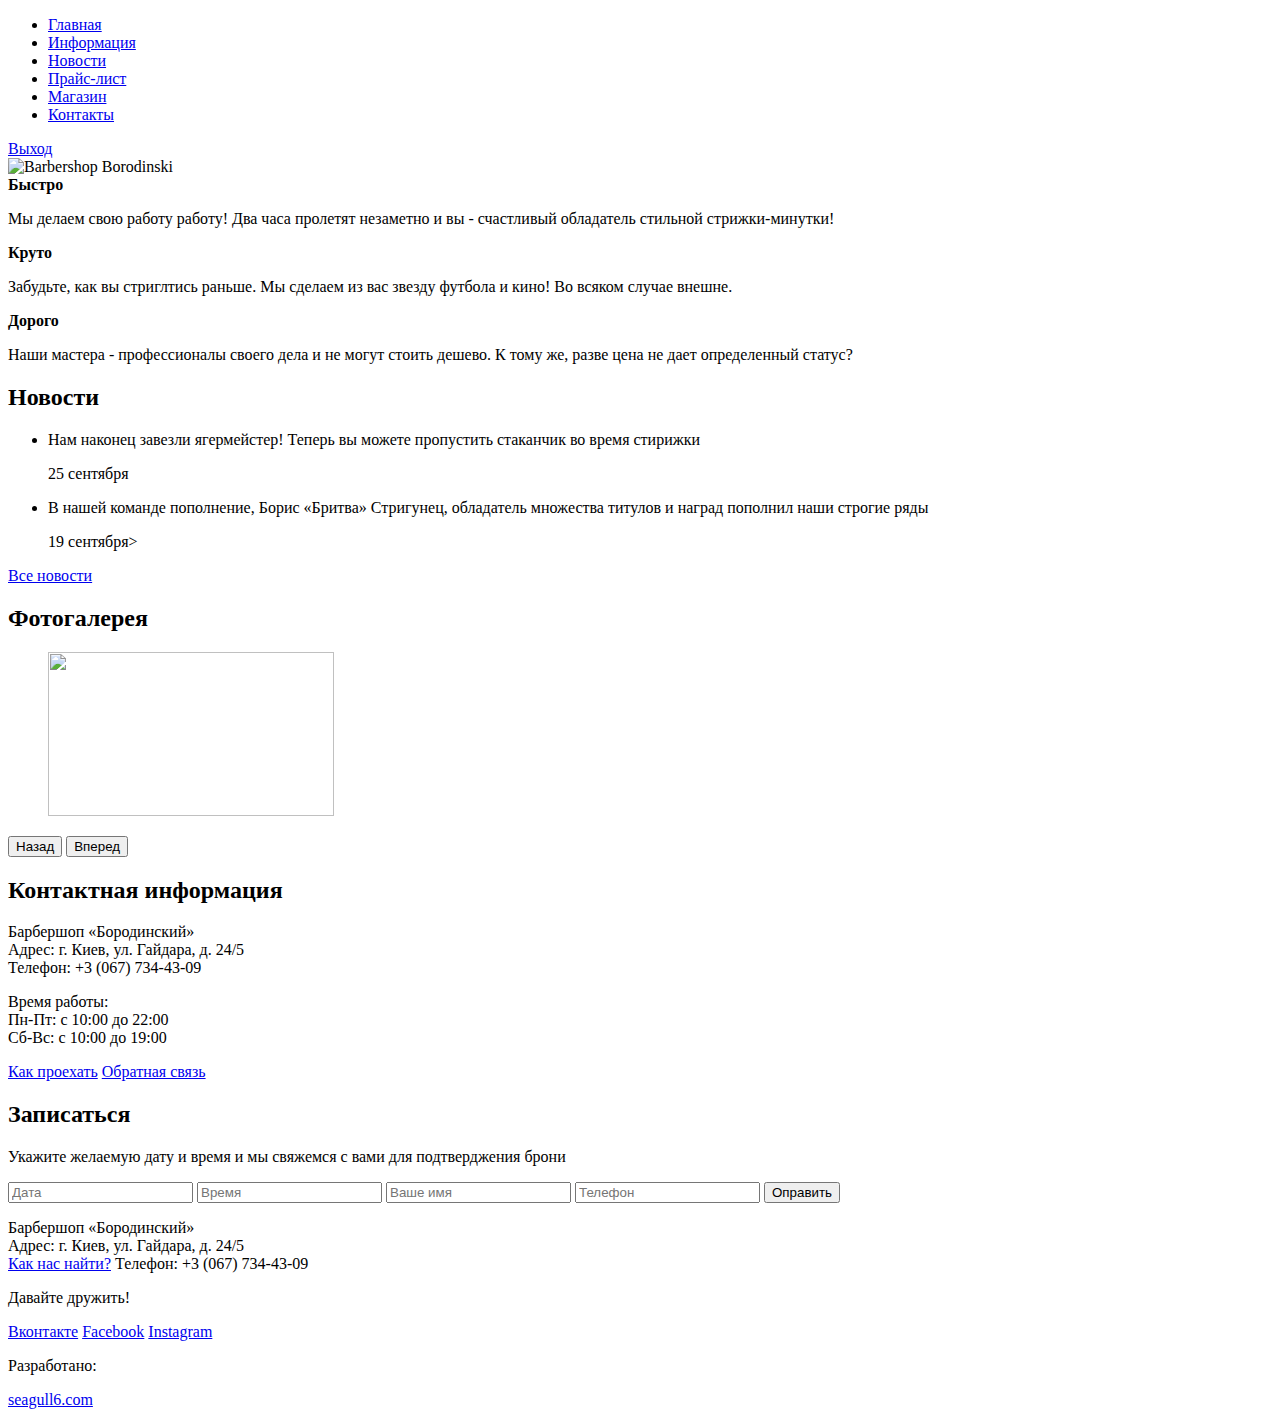
==== index.html @ 28581df2 "Init" ====
<!DOCTYPE html>
<html lang="ru">
<head>
	<meta charset="utf-8">
	<title>Barbershop</title>
</head>
<body>
	<header classs="main-header">
		<div class="container">
			<nav class="main-navigation">
				<ul>
					<li>
						<a href="#">Главная</a>
					</li>
					<li>
						<a href="#">Информация</a>
					</li>
					<li>
						<a href="#">Новости</a>
					</li>
					<li>
						<a href="#">Прайс-лист</a>
					</li>
					<li>
						<a href="#">Магазин</a>
					</li>
					<li>
						<a href="#">Контакты</a>
					</li>
				</ul>
			</nav>
			<div class="user-block">
				<a class="login" href="#">Выход</a>
			</div>
		</div>
	</header>
	<main class="container">
		<div class="index-logo">
			<img src="img/index-logo.png" width="204" height="102" alt="Barbershop Borodinski">
		</div>
		<section clsss="features">
			<div class="features-item">
				<b class="features-name">Быстро</b>
				<p>Мы делаем свою работу работу! Два часа пролетят незаметно и вы - счастливый обладатель стильной стрижки-минутки!</p>
			</div>
			<div class="features-item">
				<b class="features-name">Круто</b>
				<p>Забудьте, как  вы стриглтись раньше. Мы сделаем из вас звезду футбола и кино! Во всяком случае внешне.</p>
			</div>
			<div class="features-item">
				<b class="features-name">Дорого</b>
				<p>Наши мастера - профессионалы своего дела и не могут стоить дешево. К тому же, разве цена не дает определенный статус?</p>
			</div>
		</section>
		<div class="index-content">
			<div class="index-content-left">
				<h2 class="index-content-title">Новости</h2>
				<ul class="news-preview">
					<li>
						<p>Нам наконец завезли ягермейстер! Теперь вы можете пропустить стаканчик  во время стирижки</p>
						<time datetime="2017-09-25">25 сентября</time>
					</li>
					<li>
						<p>В нашей команде пополнение, Борис «Бритва» Стригунец, обладатель множества титулов и наград пополнил наши строгие ряды</p>
						<time datetime="2017-09-19">19 сентября></time>
					</li>
				</ul>
				<a class="btn" href="#">Все новости</a>
			</div>
			<div class="index-content-right">
				<h2 class="index-content-title">Фотогалерея</h2>
				<div class="gallery">
					<figure class="gallery-content">
						<img src="img/photo-1.jpg" width="286" height="164" alt="">
					</figure>
					<button class="btn gallery-prev">Назад</button>
					<button class="btn gallery-next">Вперед</button>
				</div>
			</div>
			<div class="index-content">
				<div class="inex-content-left">
					<h2 class="index-content-title">Контактная информация</h2>
					<p>
						Барбершоп «Бородинский»<br>
						Адрес: г. Киев, ул. Гайдара, д. 24/5<br>
						Телефон: +3 (067) 734-43-09
					</p> 
					<p>
						Время работы:<br>
						Пн-Пт: с 10:00 до 22:00<br>
						Сб-Вс: с 10:00 до 19:00
					</p>
					<a class="btn" href=#"">Как проехать</a>
					<a class="btn" href="#">Обратная связь</a>
				</div>
				<div class="index-content-right">
					<h2 class="index-content-title">Записаться</h2>
					<p>Укажите желаемую дату и время и мы свяжемся с вами для подтверджения брони</p>
					<form class="apointment-form" action="https://echo.seagull6.com" method="post">
						<input type="text" name="date" value="" placeholder="Дата">
						<input type="text" name="time" value="" placeholder="Время">
						<input type="text" name="name" value="" placeholder="Ваше имя">
						<input type="tel" name="phone" value="" placeholder="Телефон">
						<button class="btn" type="submit">Оправить</button>
					</form>
				</div>
			</div>
		</main>
		<footer class="main-footer">
			<div class="container">
				<div class="footer-contacts">
					<p>Барбершоп «Бородинский»<br>
						Адрес: г. Киев, ул. Гайдара, д. 24/5<br>
						<a href="#">Как нас найти?</a>
						Телефон: +3 (067) 734-43-09</p>
				<div class="footer-social">
					<p>Давайте дружить!</p>
					<a class="social-btn social-btn-vk" href="#">Вконтакте</a>
					<a class="social-btn social-btn-fb" href="#">Facebook</a>
					<a class="social-btn social-btn-inst" href="#">Instagram</a>
				</div>
				<div class="footer-copyright">
					<p>Разработано:</p>
					<a class="btn" href="https://seagull6.com">seagull6.com</a>
				</div>
			</div>
		</footer>
	</body>
	</html>
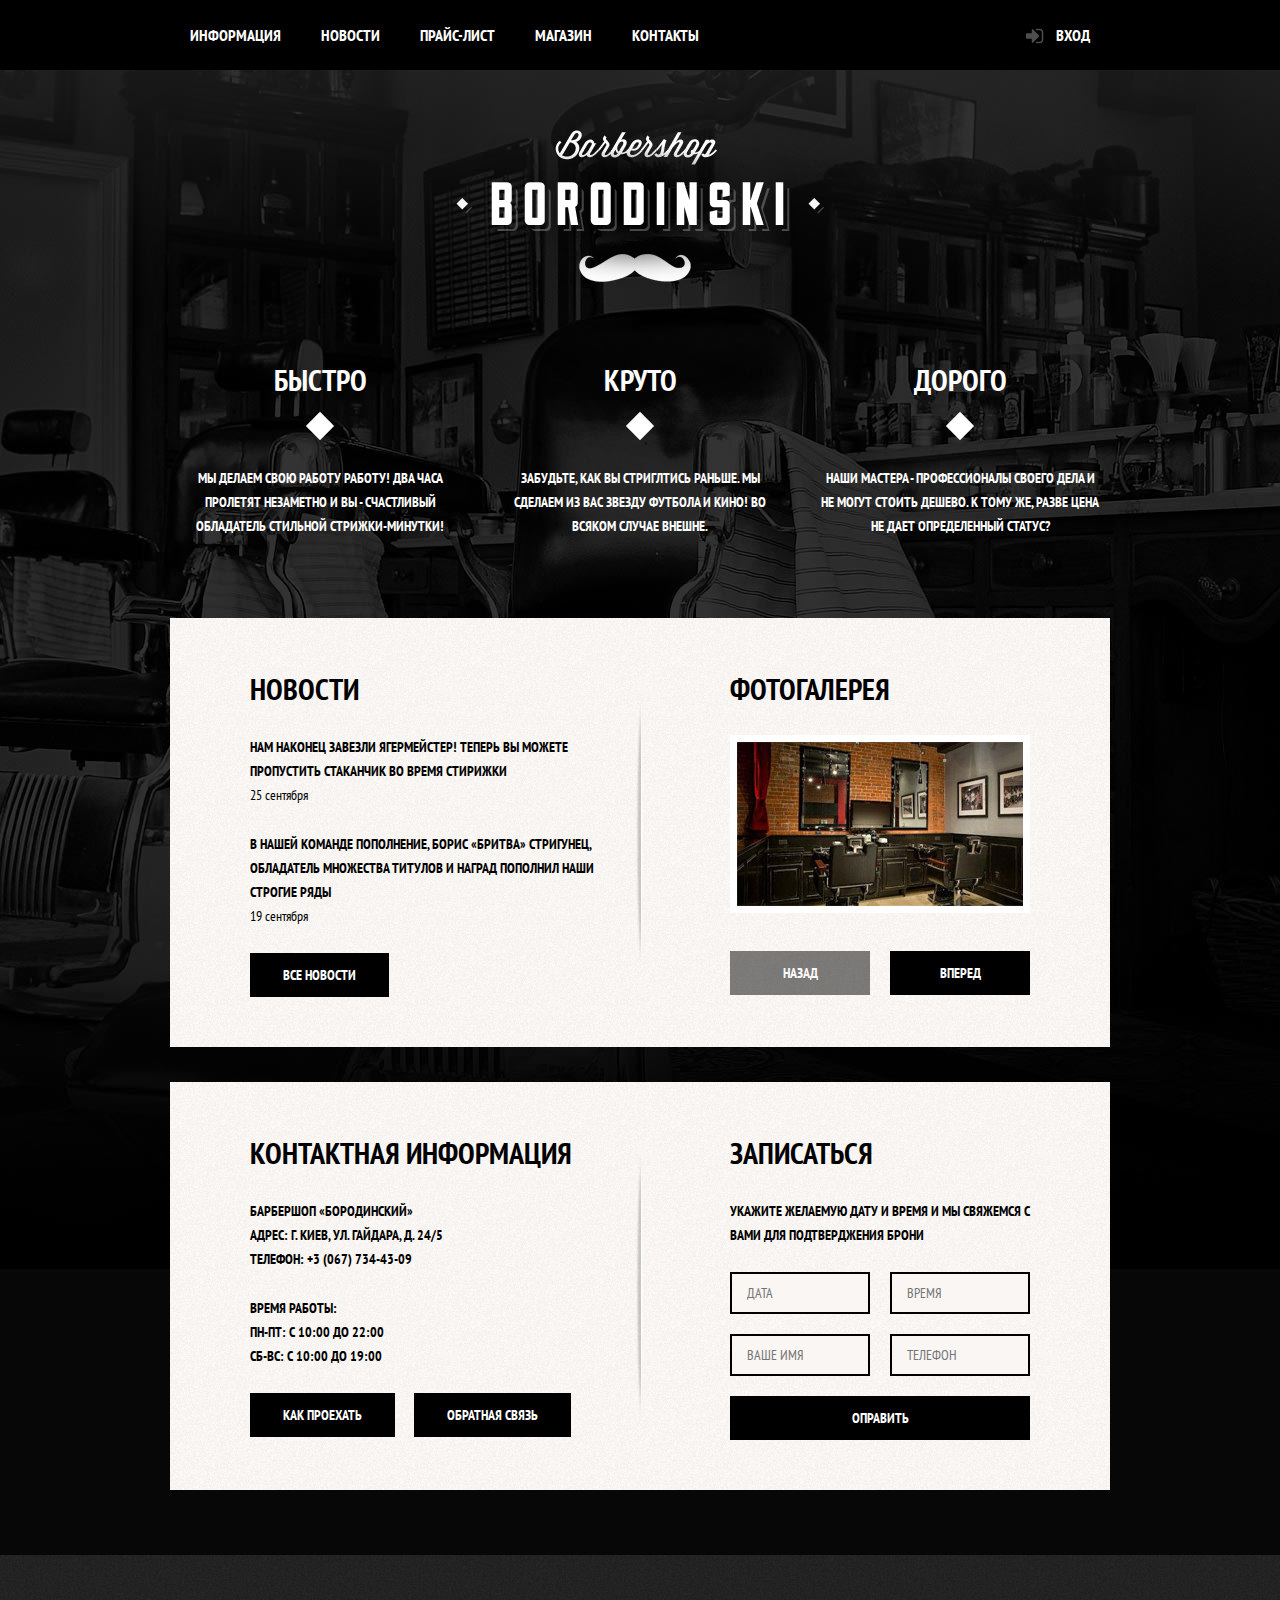
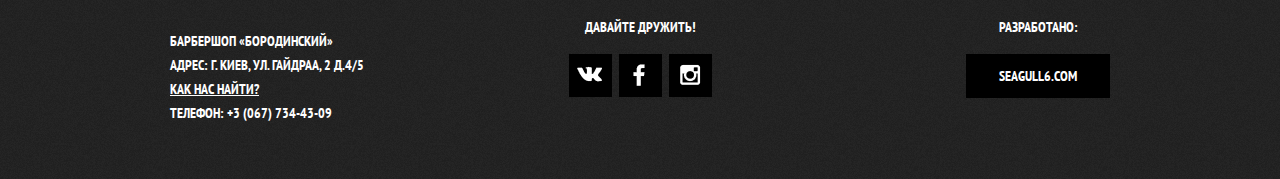
==== commit 6ff2b73f: "add js" ====
--- a/index.html
+++ b/index.html
@@ -2,16 +2,16 @@
 <html lang="ru">
 <head>
 	<meta charset="utf-8">
-	<title>Barbershop</title>
+	<title>Барбершоп «Бородинский»</title>
+	<link href="https://fonts.googleapis.com/css?family=PT+Sans+Narrow:400,700&amp;subset=cyrillic" rel="stylesheet">
+	<link rel="stylesheet" href="css/normalize.css">
+	<link rel="stylesheet" href="css/style.css">
 </head>
 <body>
-	<header classs="main-header">
-		<div class="container">
+	<header class="main-header">
+		<div class="container clearfix">
 			<nav class="main-navigation">
 				<ul>
-					<li>
-						<a href="#">Главная</a>
-					</li>
 					<li>
 						<a href="#">Информация</a>
 					</li>
@@ -19,10 +19,10 @@
 						<a href="#">Новости</a>
 					</li>
 					<li>
-						<a href="#">Прайс-лист</a>
+						<a href="price.html">Прайс-лист</a>
 					</li>
 					<li>
-						<a href="#">Магазин</a>
+						<a href="shop.html">Магазин</a>
 					</li>
 					<li>
 						<a href="#">Контакты</a>
@@ -30,15 +30,15 @@
 				</ul>
 			</nav>
 			<div class="user-block">
-				<a class="login" href="#">Выход</a>
-			</div>
+				<a class="login" href="/login">Вход</a>
+			</div> 
 		</div>
 	</header>
 	<main class="container">
 		<div class="index-logo">
-			<img src="img/index-logo.png" width="204" height="102" alt="Barbershop Borodinski">
+			<img src="img/index-logo.png" width="368" height="204" alt="Barbershop Borodinski">
 		</div>
-		<section clsss="features">
+		<section class="features clearfix">
 			<div class="features-item">
 				<b class="features-name">Быстро</b>
 				<p>Мы делаем свою работу работу! Два часа пролетят незаметно и вы - счастливый обладатель стильной стрижки-минутки!</p>
@@ -52,7 +52,7 @@
 				<p>Наши мастера - профессионалы своего дела и не могут стоить дешево. К тому же, разве цена не дает определенный статус?</p>
 			</div>
 		</section>
-		<div class="index-content">
+		<div class="index-content clearfix">
 			<div class="index-content-left">
 				<h2 class="index-content-title">Новости</h2>
 				<ul class="news-preview">
@@ -62,7 +62,7 @@
 					</li>
 					<li>
 						<p>В нашей команде пополнение, Борис «Бритва» Стригунец, обладатель множества титулов и наград пополнил наши строгие ряды</p>
-						<time datetime="2017-09-19">19 сентября></time>
+						<time datetime="2017-09-19">19 сентября</time>
 					</li>
 				</ul>
 				<a class="btn" href="#">Все новости</a>
@@ -71,48 +71,50 @@
 				<h2 class="index-content-title">Фотогалерея</h2>
 				<div class="gallery">
 					<figure class="gallery-content">
-						<img src="img/photo-1.jpg" width="286" height="164" alt="">
+						<a href="#"><img src="img/photogallery.jpg" width="286" height="164" alt=""></a>
 					</figure>
-					<button class="btn gallery-prev">Назад</button>
-					<button class="btn gallery-next">Вперед</button>
+					<button class="btn gallery-prev" type="button" disabled>Назад</button>
+					<button class="btn gallery-next" type="button">Вперед</button>
 				</div>
 			</div>
-			<div class="index-content">
-				<div class="inex-content-left">
-					<h2 class="index-content-title">Контактная информация</h2>
-					<p>
-						Барбершоп «Бородинский»<br>
-						Адрес: г. Киев, ул. Гайдара, д. 24/5<br>
-						Телефон: +3 (067) 734-43-09
-					</p> 
-					<p>
-						Время работы:<br>
-						Пн-Пт: с 10:00 до 22:00<br>
-						Сб-Вс: с 10:00 до 19:00
-					</p>
-					<a class="btn" href=#"">Как проехать</a>
-					<a class="btn" href="#">Обратная связь</a>
+		</div>
+		<div class="index-content clearfix">
+			<div class="index-content-left">
+				<h2 class="index-content-title">Контактная информация</h2>
+				<p>
+					Барбершоп «Бородинский»<br>
+					Адрес: г. Киев, ул. Гайдара, д. 24/5<br>
+					Телефон: +3 (067) 734-43-09
+				</p> 
+				<p>
+					Время работы:<br>
+					Пн-Пт: с 10:00 до 22:00<br>
+					Сб-Вс: с 10:00 до 19:00
+				</p>
+				<a class="btn js-open-map" href="#">Как проехать</a>
+				<a class="btn" href="#">Обратная связь</a>
+			</div>
+			<div class="index-content-right">
+				<h2 class="index-content-title">Записаться</h2>
+				<p>Укажите желаемую дату и время и мы свяжемся с вами для подтверджения брони</p>
+				<form class="appointment-form" action="https://echo.seagull6.com" method="post">
+					<input type="text" name="date" value="" placeholder="Дата">
+					<input type="text" name="time" value="" placeholder="Время">
+					<input type="text" name="name" value="" placeholder="Ваше имя">
+					<input type="tel" name="phone" value="" placeholder="Телефон">
+					<button class="btn" type="submit">Оправить</button>
+				</form>
+			</div>
+		</div>
+	</main>
+	<footer class="main-footer clearfix">
+		<div class="container">
+			<div class="footer-contacts">
+				<p>Барбершоп «Бородинский»<br>
+					Адрес: г. Киев, ул. Гайдраа, 2 д.4/5<br>
+					<a href="#" class="js-open-map-footer">Как нас найти?</a><br>
+					Телефон: +3 (067) 734-43-09</p>
 				</div>
-				<div class="index-content-right">
-					<h2 class="index-content-title">Записаться</h2>
-					<p>Укажите желаемую дату и время и мы свяжемся с вами для подтверджения брони</p>
-					<form class="apointment-form" action="https://echo.seagull6.com" method="post">
-						<input type="text" name="date" value="" placeholder="Дата">
-						<input type="text" name="time" value="" placeholder="Время">
-						<input type="text" name="name" value="" placeholder="Ваше имя">
-						<input type="tel" name="phone" value="" placeholder="Телефон">
-						<button class="btn" type="submit">Оправить</button>
-					</form>
-				</div>
-			</div>
-		</main>
-		<footer class="main-footer">
-			<div class="container">
-				<div class="footer-contacts">
-					<p>Барбершоп «Бородинский»<br>
-						Адрес: г. Киев, ул. Гайдара, д. 24/5<br>
-						<a href="#">Как нас найти?</a>
-						Телефон: +3 (067) 734-43-09</p>
 				<div class="footer-social">
 					<p>Давайте дружить!</p>
 					<a class="social-btn social-btn-vk" href="#">Вконтакте</a>
@@ -125,5 +127,27 @@
 				</div>
 			</div>
 		</footer>
+		<div class="modal-content">
+			<button class="modal-content-close" type="button" title="Закрыть">Закрыть</button>
+			<h2 class="modal-content-title">Личный кабинет</h2>
+			<p>Введите свой логин и пароль</p>
+			<form class="login-form" action="#" method="post">
+				<input class="icon-user" type="text" name="login" placeholder="Логин">
+				<input class="icon-password" type="password" name="password" placeholder="Пароль">
+				<label class="login-checkbox">
+					<input type="checkbox" name="remember">
+					<span class="checkbox-indicator"></span>
+					Запомните меня 
+				</label>
+				<a class="restore" href="#">Я забыл пароль!</a>
+				<button class="btn" type="submit">Войти</button>
+			</form>
+		</div>
+		<div class="modal-content-map">
+			<button class="modal-content-close" type="button" title="Закрыть">Закрыть</button>
+			<iframe src="https://www.google.com/maps/embed?pb=!1m18!1m12!1m3!1d2541.1032213318535!2d30.495070315731184!3d50.439177979473925!2m3!1f0!2f0!3f0!3m2!1i1024!2i768!4f13.1!3m3!1m2!1s0x40d4cef1eec696e3%3A0x38a418f5507aa73e!2z0LLRg9C70LjRhtGPINCT0LDQudC00LDRgNCwLCA1LCDQmtC40ZfQsg!5e0!3m2!1sru!2sua!4v1500497682839" width="766" height="561" style="border:0" allowfullscreen></iframe>
+		</div>
+		<div class="modal-overlay"></div>
+		<script src="js/scripts.js"></script>
 	</body>
 	</html>
--- a/css/style.css
+++ b/css/style.css
@@ -0,0 +1,1105 @@
+html,
+body {
+	margin: 0;
+	padding: 0;
+}
+
+body {
+	min-width: 960px;
+	font-weight: 700;
+	font-size: 14px;
+	line-height: 24px;
+	font-family: "PT Sans Narrow", "Arial", sans-serif ;
+	text-transform: uppercase;
+	color: #fff;
+	background: #000 url("../img/barbershop-index.jpg") no-repeat center top;
+}
+
+img {
+	width: 100%;
+	height: auto;
+}
+
+.clearfix::after { 
+	content: "";
+	display: table;
+	clear: both;
+}
+
+.main-header {
+	min-height: 70px;
+	margin-bottom: 60px;
+	color: #fff;
+	background-color: #000;
+}
+
+.main-navigation {
+	float: left;
+	width: 780px;
+}
+
+.main-navigation .logo-inner {
+	float: left;
+	width: 111px;
+	height: 20px;
+	padding-top: 22px;
+}
+
+.main-navigation .logo-inner img {
+	width: 111px;
+	height: 24px;
+}
+
+.main-navigation .logo-inner:hover {
+	background: none;
+}
+
+.main-navigation a {
+	color: #fff;
+	text-decoration: none;
+	padding: 25px 20px;
+	display: block;
+}
+
+.main-navigation a:hover {
+	background: #242424;
+}
+
+.main-navigation ul {
+	margin: 0;
+	padding: 0;
+	list-style: none;
+	font-size: 0;
+}
+
+.main-navigation li {
+	display: inline-block;
+	vertical-align: top;
+	font-size: 16px; 
+	line-height: 20px;
+}
+
+.main-navigation .active {
+	position: relative;
+}
+
+.main-navigation .active::after {
+	content: "";
+	position: absolute;
+	right: 20px;
+	bottom: 0;
+	left: 20px;
+	height: 5px;
+	background-color: #ffffff;
+}
+
+.main-navigation .active span {
+	display: block;
+	padding: 25px 20px;
+}
+
+
+.container {
+	width: 940px;
+	padding: 0 10px;
+	margin: 0 auto; /* Центровка контейнера */
+}
+
+.user-block {
+	float: right;
+	max-width: 140px;
+}
+
+.login {
+	display: inline-block;
+	position: relative;
+	font-size: 16px;
+	line-height: 20px;
+	vertical-align: top;
+	color: #fff;
+	text-decoration: none;
+	padding: 25px 20px;
+	padding-left: 50px;
+}
+
+.login:hover {
+	background: #242424;
+}
+
+.login::before {
+	content: "";
+	width: 18px;
+	height: 18px;
+	position: absolute;
+	top: 28px;
+	left: 20px;
+	background: transparent url("../img/sprites.png") no-repeat;
+	background-position: -15px -15px; 
+	opacity: 0.3; 
+}
+
+.login:hover::before {
+	opacity: 1;
+}
+
+/* INDEX.HTML begin */
+
+.index-logo {
+	width: 368px;
+	height: 204px;
+	margin: 0 auto;
+	margin-bottom: 25px;
+}
+
+.features {
+	margin-bottom: 80px;
+}
+
+.features-item {
+	float: left;
+	width: 300px;
+	margin-right: 20px;  /* только для оформления сетки */
+	min-height: 175px;
+	text-align: center;
+}
+
+.features-item:last-child {
+	margin-right: 0; /* Убираем у последнего эл-та отступ справа */
+}
+
+.features-name {
+	position: relative;
+	display: block;
+	margin-bottom: 30px;
+	padding-bottom: 35px;
+	font-size: 30px;
+	line-height: 42px;
+}
+
+.features-name::after {
+	content: "";
+	display: block;
+	position: absolute;
+	bottom: 0;
+	left: 50%; 
+	margin-left: -10px;
+	width: 20px;
+	height: 20px;
+	transform: rotate(45deg);
+	background-color: #fff;
+}
+
+.features-item p {
+	margin: 10px;
+	margin-bottom: 0;
+}
+
+.index-content {
+	padding: 50px 80px;
+	margin-bottom: 35px;
+	color: #000000;
+	background:
+	url(../img/index-content-shadow.png) no-repeat center,
+	#f8f5f2 url("../img/bg_contentblock.png") repeat;
+}
+
+.index-content-title {
+	margin: 0;
+	margin-bottom: 25px;
+	font-size: 30px;
+	line-height: 42px;
+}
+
+.index-content p {
+	margin: 0;
+	margin-bottom: 25px;
+}
+
+.news-preview {
+	margin: 0;
+	padding: 0;
+	padding-right: 35px; /* Для переноса  */
+	list-style: none;
+}
+
+.news-preview li {
+	margin-bottom: 25px;
+}
+
+.news-preview p {
+	margin-bottom:  0;
+}
+
+.news-preview time {
+	text-transform: none;
+	font-weight: 400;
+}
+
+.index-content-left { 
+	float: left;
+	width: 380px;
+}
+
+.index-content-right {
+	float: right;
+	width: 300px;
+}
+
+.index-content-left {
+	float: left;
+	width: 380px;
+}
+
+.index-content-right {
+	float: right;
+	width: 300px;
+}
+
+
+.btn {  /* универсальный класс для кнопок */
+	display: inline-block;
+	vertical-align: top;
+	margin-right: 16px;
+	padding: 10px 33px;
+	font-weight: 700;
+	font-size: 14px;
+	line-height: 24px;
+	font-family: "PT Sans Narrow", "Arial", sans-serif ;
+	color: #ffffff;
+	text-transform: uppercase;
+	text-decoration: none;
+	background-color: #000000;
+	border: none;
+	outline: none;
+	cursor: pointer;
+}
+
+.btn:hover,
+.btn:active {
+	background-color: #663d15;
+}
+
+.btn.disabled,
+.btn:disabled {
+	cursor: default;
+	opacity: 0.5 ;
+}
+
+.btn.disabled:hover,
+.btn:disabled:hover {
+	background-color: #000000;
+}
+
+.gallery {
+	position: relative;
+	height: 260px;
+}
+
+.gallery-content {
+	height: 164px;
+	margin: 0;
+	background-color: ##cccccc;
+	border: 7px solid #ffffff;
+}
+
+.gallery-content a {
+	position: absolute;
+	top: 7px;
+	left: 7px;
+}
+
+.gallery-content img {
+	width: 286px;
+	height: 164px;
+}
+
+.gallery .btn {
+	position: absolute;
+	bottom: 0;
+	width: 140px;
+	margin: 0;
+}
+
+.gallery-prev {
+	left: 0;
+}
+
+.gallery-next {
+	right: 0;
+}
+
+.appointment-form input {
+	float: left;
+	width: 106px;
+	padding: 7px 15px;
+	margin-right: 20px;
+	margin-bottom: 20px;
+	font-size: 14px;
+	line-height: 24px;
+	font-family: "PT Sans Narrow", "Arial", sans-serif ;
+	color: #000000;
+	text-transform: uppercase;
+	background-color: #f9f6f3;
+	border: 2px solid #000000;
+	outline: none;
+}
+
+.appointment-form input:nth-child(2n) {
+	margin-right: 0;
+}
+
+.appointment-form .btn{
+	clear: both;
+	width: 100%;
+}
+
+.appointment-form input:focus {
+	border: 2px solid #663d15;
+}                            
+
+
+/* PRICE begin */
+
+/* Оформление внутреннего блока */
+.inner-page {
+	color: #000000;
+	background: #f8f5f2 url("../img/bg_contentblock.png") repeat;
+}
+
+.inner-page .main-header {
+	margin-bottom: 55px;
+}
+
+.inner-page-title {
+	width: 940px;
+	margin-bottom: 49px;
+}
+
+.inner-page-title h1 {
+	margin: 0;
+	margin-bottom: 20px;
+	padding: 0;
+	font-size: 30px;
+	line-height: 42px;
+}
+
+.breadcrumbs {
+	padding: 0;
+	margin: 0;
+	list-style: none;
+}
+
+.breadcrumbs li {
+	position: relative;
+	display: inline;
+	padding-right: 40px;
+}
+
+.breadcrumbs li::after {
+	content: "";
+	position: absolute;
+	top: 4px;
+	right: 18px;
+	width: 8px;
+	height: 8px;
+	background-color: #000000;
+	transform: rotate(45deg);
+}
+
+.breadcrumbs a {
+	color: #000000;
+	text-decoration: none;
+}
+
+.breadcrumbs a:hover {
+	text-decoration: underline;
+}
+
+.breadcrumbs .current {
+	color: #aba9a7;
+}
+
+.breadcrumbs .current::after {
+	display: none;
+}
+
+/* ОБщие стили для контентных тегов */
+.inner-content {
+	margin-bottom: 15px;
+}
+
+.inner-content h2 {
+	margin-top: 60px;
+	margin-bottom: 30px;
+	font-size: 24px;
+	line-height: 30px;
+}
+
+.inner-content h3 {
+	margin-top: 60px;
+	margin-bottom: 30px;
+	font-size: 20px;
+	line-height: 24px;
+}
+
+.inner-content h2 + h3{
+	margin-top: 30px;
+}
+
+.inner-content p {
+	margin: 24px 0;
+}
+
+ .inner-content table {
+	border-collapse: collapse;
+}
+
+.inner-content td {
+	padding: 10px 15px;
+	border: 2px solid #000000;
+}
+
+/* Особые стили для контентных тегов */
+.big-heading {
+	margin-top: 55px;
+	margin-bottom: 65px;
+	text-align: center;
+}
+
+.big-heading h2 {
+	position: relative;
+	display: inline-block ;
+	z-index: 2;
+	margin: 0;
+	padding: 0 25px;
+	font-size: 48px;
+	line-height: 48px;
+	text-align: center;
+	background: #f8f3f0 url("../img/bg_contentblock.png") repeat;
+}
+
+.big-heading::after {
+	content: "";
+	position: relative;
+	top: -25px;
+	z-index: 1;
+	display: block;
+	border-bottom: 2px solid #000000;
+}
+
+.custom-list-1 {
+	margin: 14px 0;
+	padding: 0;
+	list-style: none;
+}
+
+.custom-list-1 li {
+	position: relative;
+	padding-left: 20px;
+	margin-bottom: 15px;
+}
+
+.custom-list-1 li::before {
+	content: "";
+	position: absolute;
+	left: 0;
+	top: 8px;
+	width: 8px;
+	height: 8px;
+	background-color: #000000;
+	transform: rotate(45deg);
+}
+
+.prices-table {
+	width: 100%;
+}
+
+.prices-table td {
+	width: 50%;
+}
+
+.prices-table td:last-child {
+	text-align: center;
+} 
+
+.short-text {
+	padding-right: 80px;
+}
+
+/* Колонки для контента */
+.inner-columns {
+	margin: 60px 0;
+}
+
+.inner-columns:last-child {
+	margin-bottom: 0;
+}
+
+.inner-column-left,
+.inner-column-right { 
+	width: 460px;
+} 
+
+.inner-column-left {
+	float: left;
+}
+
+.inner-column-right {
+	float: right;
+}
+
+.inner-column-left *:first-child,
+.inner-column-right *:first-child {
+	margin-top: 0;
+}
+
+.inner-column-left *:last-child,
+.inner-column-right *:last-child {
+	margin-bottom: 0;
+}
+
+/*  shop */ 
+.selection-form {
+	float: left;
+	width: 220px;
+}
+
+.selection-form fieldset {
+	border: none;
+	margin: 0;
+	padding: 0;
+	margin-bottom: 32px;
+}
+
+.selection-form legend {
+	font-size: 24px;
+	line-height: 36px;
+	margin-bottom: 29px;
+} 
+
+.selection-form ul {
+	margin: 0;
+	padding: 0;
+}
+
+.selection-form li {
+	list-style: none;
+	font-size: 14px; /* поставить правильный шрифт и отступ */
+	line-height: 20px;
+	margin-bottom: 17px;
+}
+
+.selection-form input {
+	display: none;
+}
+
+.selection-form label {
+	position: relative;
+	cursor: pointer;
+	padding-left: 43px;
+}
+
+.selection-form label:before {
+	content: "";
+	display: inline-block;
+	position: absolute;
+	vertical-align: top;
+	left: 0;
+	width: 16px;
+	height: 16px;
+	border: 2px solid black;
+}
+
+.selection-form input[type="radio"] + label:before {
+	content: "";
+	border-radius: 50%;
+	display: inline-block;
+	vertical-align: top;
+}
+
+.selection-form input[type="checkbox"]:checked +  label:before {
+	content: "";
+	display: inline-block;
+	vertical-align: top;
+	position: absolute;
+	background: url(../img/sprites.png) no-repeat;
+	background-position: -121px -119px ;
+}
+
+.selection-form input[type="radio"]:checked + label:before {
+	content: "\2022";
+	color: #000000;
+	font-size: 26px;
+	line-height: 13px;
+	text-align: center;
+}
+
+.selection-form label:hover {
+	color: #663d15;
+}
+
+.selection-form input:disabled + label:before,
+.selection-form input:disabled + label {
+	cursor: default;
+	opacity: 0.5 ;
+}
+
+.selection-form input:disabled + label:hover {
+	color: #000000;
+}
+
+.products {
+	float: right;
+	width: 720px;
+	font-size: 0;
+}
+
+.product {
+	position: relative;
+	display: inline-block;
+	width: 220px;
+	margin-left: 20px;
+	margin-bottom: 20px;
+	vertical-align: top;
+	font-size: 16px;
+	background: #ffffff;
+	box-shadow: 0 0 15px 0 rgba(0, 0, 0, 0.2);
+}
+
+.product-title a  {
+	color: #000000;
+	font-size: 14px;
+	line-height: 18px;
+	text-decoration: none;
+	display: block;
+  padding: 15px 16px;
+}
+
+.category {
+  text-transform: none;
+}
+
+.product-price {
+	font-size: 0;
+	
+}
+
+.price-value {
+	display: inline-block;
+	vertical-align: top;
+	width: 109px;
+	background: #e5e5e5;
+  font-size: 14px;
+	line-height: 24px;
+	text-align: center;
+	padding-top: 10px;
+	padding-bottom: 10px;
+	margin-left: 16px;
+	margin-bottom: 16px;
+}
+
+.price-btn {
+	padding-left: 19px;
+	padding-right: 18px;
+}
+
+.pagination {
+	float: left;
+	width: 700px;
+	margin-top: 25px;
+  margin-bottom: -16px;
+	margin-left: 240px;
+	font-size: 0;
+}
+
+.pagination .btn {
+	margin-right: 7px;
+	padding: 8px 18px;
+} 
+
+.active-pgn {
+	background: #ffffff;
+	color: #000000;
+}
+
+.active-pgn:hover {
+	cursor: default;
+	background: #ffffff;
+	color: #000000;
+}
+
+/*  ITEM */
+
+.item-gallery {
+	float: left;
+	width: 480px;
+	font-size: 0;
+	height: 670px;
+}
+
+.item-gallery img {
+	display: inline-block;
+	margin-right: 20px;
+  box-shadow: 0 0 15px 0 rgba(0, 0, 0, 0.2);
+  width: 140px;
+  height: 149px;
+}
+
+.item-gallery img:first-child {
+	width: 460px;
+	height: 498px;
+}
+
+.product-info {
+	float: right;
+	width: 390px;
+	margin-bottom: 62px;
+	padding-top: 20px;
+}
+
+.product-info-code {
+  color: #aba9a7;
+}
+
+.product-availible {
+	padding-right: 176px;
+}
+
+.product-description {
+	margin-top: 33px;
+	margin-bottom: 38px;
+}
+
+.product-price {
+	margin: 0;
+}
+
+.product-set {
+	float: right;
+	width: 390px;
+}
+
+.product-set h2 {
+	margin-top: 0;
+	margin-bottom: 30px;
+	font-size: 24px;
+	line-height: 30px;
+}
+
+.product-set li {
+	margin-bottom: 4px;
+}
+
+
+.main-footer {
+	margin-top: 65px;
+	padding-top: 60px;
+	padding-bottom: 40px;
+	color: #ffffff;
+	background: #252525 url("../img/footer-back.png");
+}
+
+.footer-contacts {
+	float: left;
+	width: 320px;
+	margin-right: 60px;
+}
+
+.footer-contacts a {
+	color: #ffffff;
+}
+
+.footer-contacts a:hover {
+	text-decoration: none;
+}
+
+.footer-social {
+	float: left;
+	width: 180px;
+	text-align: center; /* выравнивание текста и кнопок по центру */
+}
+
+.footer-copyright {
+	float: right;
+	max-width: 180px;
+
+}
+
+.footer-social p {
+	margin: 0;
+	margin-bottom: 15px;
+}
+
+.social-btn {
+	display: inline-block;
+	width: 43px;
+	height: 43px;
+	margin: 0 2px;
+
+	font-size: 0;  /* Скрываем текст в кнопках */
+	vertical-align: top;
+	text-decoration: none;
+
+	background: #000000 url("../img/sprites.png") no-repeat center;
+
+	transition: 
+	background-position 0.5s,
+	background-color 0.5s;
+}
+
+.social-btn:hover {
+	background-color: #ffffff;
+}
+
+.social-btn-vk {
+		background-position: -103px -56px ;
+}
+
+.social-btn-fb {
+	background-position: -54px -52px ;
+}
+
+.social-btn-inst {
+	background-position: -154px -53px ;
+}
+
+.social-btn-vk:hover {
+	background-position: -103px -6px ;
+}
+
+.social-btn-fb:hover {
+	background-position: -54px -5px ;
+}
+
+.social-btn-inst:hover {
+	background-position: -154px -5px ;
+}
+
+.footer-copyright p {
+	margin: 0;
+	margin-bottom: 15px;
+	text-align: center;
+}
+
+.footer-copyright .btn {
+	margin-right: 0;
+}
+
+.footer-copyright .btn:hover {
+	color: #000000;
+	background-color: #ffffff;
+}
+
+.modal-content {
+	display: none;
+	position: fixed;
+	top: 120px;
+	left: 50%;
+  margin-left: -230px;
+	width: 300px;
+	padding: 50px 80px;
+	z-index: 20;
+	color: #000000;
+	background: #f8f3f0 url("../img/bg_contentblock.png");
+	box-shadow: 0 30px 50px rgba(0, 0, 0, 0.7);
+}
+
+
+@keyframes bounce {
+	0% { transform: translateY(-2000px); }
+	70% { transform: translateY(30px); }
+	90% { transform: translateY(-10px); }
+	100% { transform: translateY(0px); }
+}
+
+@keyframes shake {
+	0%, 100%                { transform: translateX(0); }
+	10%, 30%, 50%, 70%, 90% { transform: translateX(-10px); }
+	20%, 40%, 60%, 80%      { transform: translateX(10px); }
+}
+
+.modal-content-close {
+	position: absolute;
+	top: 0;
+	right: -34px;
+	width: 22px;
+	height: 22px;
+	font-size: 0;
+	background-color: transparent;
+	border: 0;
+	outline: 0;
+	cursor: pointer;
+}
+
+.modal-content-close::before,
+.modal-content-close::after {
+  content: "";
+  position: absolute;
+  top: 10px;
+  left: 2px;
+  width: 19px;
+  height: 3px;
+  background-color: #d0d0d0;
+  border-radius: 1px;
+}
+
+.modal-content-close::before {
+	transform: rotate(45deg);
+}
+
+.modal-content-close::after {
+	transform: rotate(-45deg);
+}
+
+.modal-content h2 {
+	margin: 0;
+	margin-bottom: 20px;
+	font-size: 30px;
+	line-height: 42px;
+}
+
+.modal-content p {
+	margin: 0;
+	margin-bottom: 14px;
+}
+
+.modal-content .login-form {
+	margin-top: 30px;
+	margin-bottom: 10px;
+}
+
+.login-form input[type="text"],
+.login-form input[type="password"] {
+	width: 236px;
+	margin: 0;
+	margin-bottom: 10px;
+	padding: 10px 20px;
+	padding-right: 40px;
+	font-size: 14px;
+	line-height: 24px;
+	font-family: "PT Sans Narrow", "Arial", sans-serif ;
+	text-transform: uppercase;
+	color: #000000;
+	background-color: #f9f6f3;
+	border: 2px solid #000000;
+	outline: none;
+}
+
+.login-form input:focus {
+	border-color: #663d15;
+}
+
+.login-form input.icon-user {
+	background-image: url("../img/sprites.png");
+	background-repeat: no-repeat;
+	background-position: 250px -55px ;
+}
+
+.login-form input.icon-password {
+	background-image: url("../img/sprites.png");
+	background-repeat: no-repeat;
+	background-position: 250px -102px;
+}
+
+.login-form .restore {
+	float: right;
+	color: #000000;
+}
+
+.login-form .btn {
+	width: 100%;
+	margin-top: 15px;
+}
+
+.login-checkbox input[type="checkbox"] {
+	display: none;
+}
+
+ .login-checkbox {
+ 	position: relative;
+ 	padding-left: 30px;
+ 	cursor: pointer;
+ }
+
+.login-checkbox:hover {
+	color: #663d15;
+}
+
+ .login-checkbox input[type="checkbox"] + .checkbox-indicator {
+ 	position: absolute;
+ 	top: -3px;
+ 	left: 0;
+ 	width: 17px;
+ 	height: 17px;
+ 	border: 2px solid #000000;
+ }
+
+ .login-checkbox input[type="checkbox"]:checked + .checkbox-indicator::before,
+.login-checkbox input[type="checkbox"]:checked + .checkbox-indicator::after {
+	content: "";
+	position: absolute;
+	top: 8px;
+	left: 1px;
+	width: 15px;
+	height: 2px;
+	background-color: #000000;
+}
+
+.login-checkbox input[type="checkbox"]:checked + .checkbox-indicator::before {
+  transform: rotate(45deg);
+}
+
+.login-checkbox input[type="checkbox"]:checked + .checkbox-indicator::after {
+  transform: rotate(-45deg);
+}
+
+.modal-content-map {
+	display: none;
+	position: fixed;
+	top: 50%;
+	left: 50%;
+	width: 766px;
+	height: 561px;
+	z-index: 20;
+	margin-top: -280px;
+	margin-left: -390px;
+	border: 7px solid #ffffff;
+	box-shadow: 0 30px 50px rgba(0, 0, 0, 0.7);
+}
+
+.modal-overlay {
+	display: none;
+	position: fixed;
+	top: 0;
+	left: 0;
+	z-index: 10;
+	width: 100%;
+	height: 100%;
+	background: rgba(0, 0, 0, 0.5);
+}
+
+.modal-overlay-show {
+	display: block;
+}
+
+.modal-content-show {
+	display: block;
+	animation: bounce 0.6s;
+}
+
+.modal-content-close {
+	position: absolute;
+	top: 0;
+	right: -34px;
+	width: 22px;
+	height: 22px;
+	font-size: 0;
+	background-color: transparent;
+	border: 0;
+	outline: 0;
+	cursor: pointer;
+}
+
+.modal-error {
+	animation: shake 0.6s;
+}